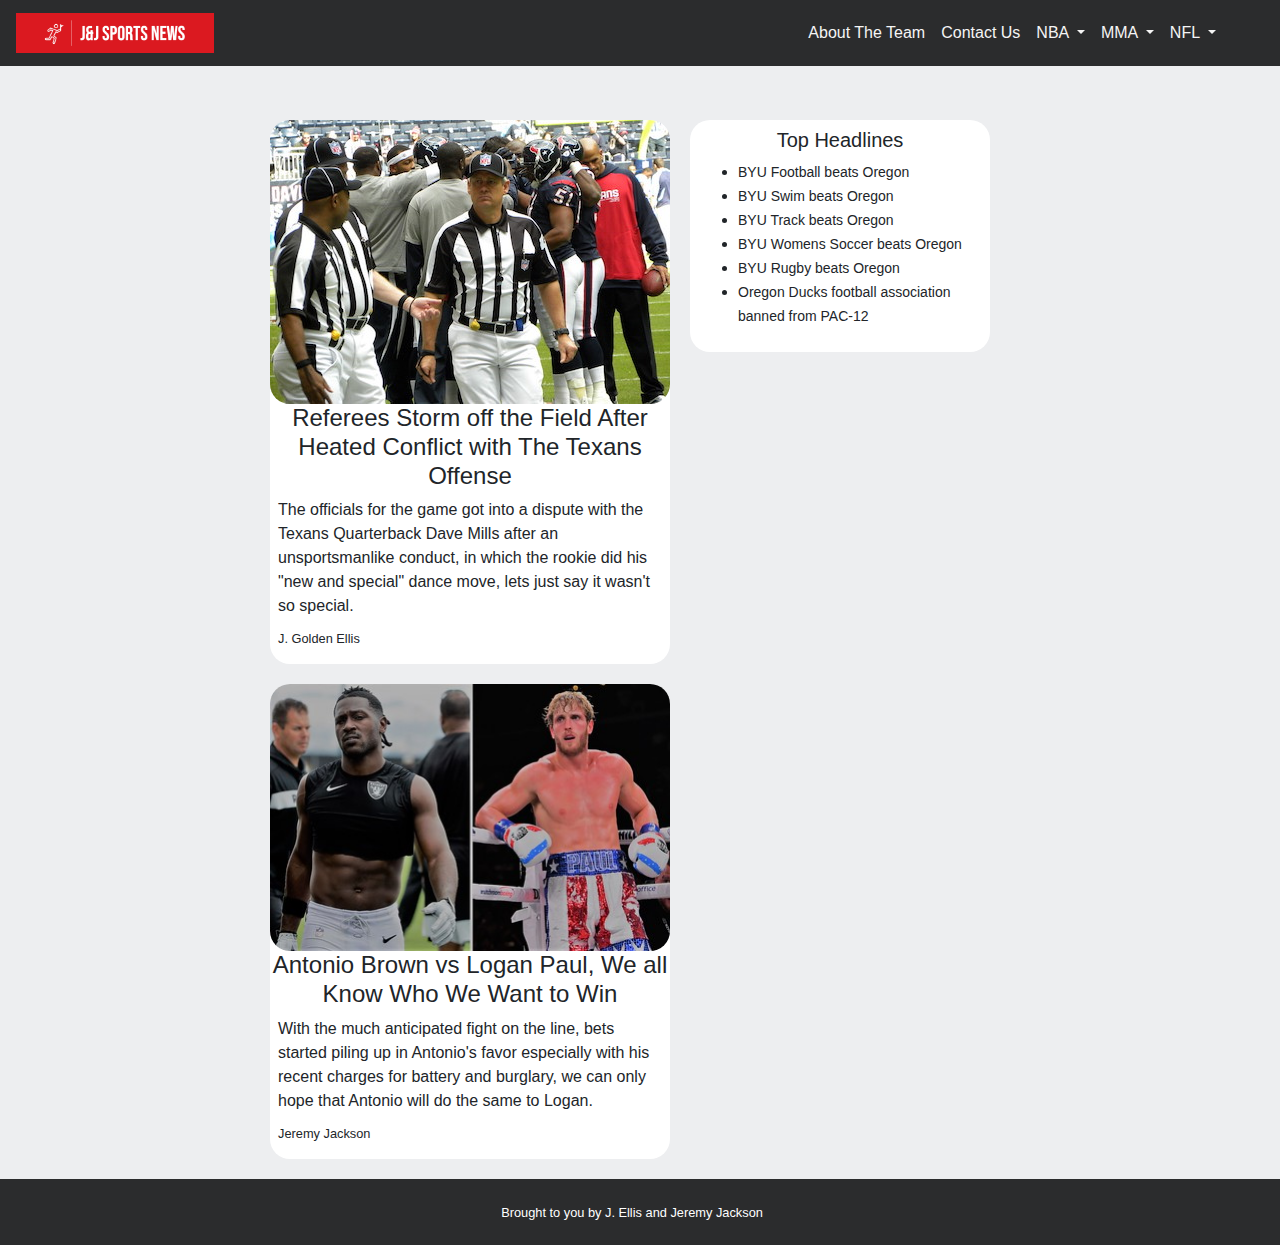
==== index.html @ e5b70355 "init" ====
<!DOCTYPE html>
<html lang="en">

    <head>
        <meta charset="UTF-8">
        <meta http-equiv="X-UA-Compatible" content="IE=edge">
        <meta name="viewport" content="width=device-width, initial-scale=1.0">
        <link rel="stylesheet" href="https://cdn.jsdelivr.net/npm/bootstrap@4.0.0/dist/css/bootstrap.min.css"
            integrity="sha384-Gn5384xqQ1aoWXA+058RXPxPg6fy4IWvTNh0E263XmFcJlSAwiGgFAW/dAiS6JXm" crossorigin="anonymous">
        <link rel="stylesheet" href="styles.css" />
        <title>J-J Sports</title>
    </head>

    <body>
        <div class="nav-container row-1">
            <nav class="navbar navbar-expand-lg navbar-dark bg-dark fixed-top">
                <a class="navbar-brand" href="index.html"><img class="logo" src="./assets/jjlogo1.png"></a>
                <button class="navbar-toggler collapsed" type="button" data-toggle="collapse" onclick="toggleMenu()"
                    data-target="#navbarSupportedContent" aria-controls="navbarSupportedContent" aria-expanded="false"
                    aria-label="Toggle navigation">
                    <span class="navbar-toggler-icon"></span>
                </button>
                <div class="navbar-collapse collapse ml-auto" id="navbarSupportedContent">
                    <ul class="navbar-nav justify-content-end">
                        <li class="nav-item"><a href="./pages/about.html" class="nav-link">About The Team</a></li>
                        <li class="nav-item"><a href="./pages/contact.html" class="nav-link">Contact Us</a></li>
                        <li class="nav-item dropdown">
                            <div class="dropdown-container">
                                <a class="nav-link dropdown-toggle" href="./pages/nba.html" id="navbarDropdownMenuLink"
                                    data-toggle="dropdown" aria-haspopup="true" aria-expanded="false">
                                    NBA
                                </a>
                                <div class="dropdown-menu menu-center" aria-labelledby="navbarDropdownMenuLink">
                                    <a class="dropdown-item" href="#">Teams</a>
                                    <a class="dropdown-item" href="#">Schedule</a>
                                    <a class="dropdown-item" href="#">Stats</a>
                                </div>
                            </div>
                        </li>
                        <li class="nav-item dropdown">
                            <div class="dropdown-container">
                                <a class="nav-link dropdown-toggle" href="./pages/mma.html" id="navbarDropdownMenuLink"
                                    data-toggle="dropdown" aria-haspopup="true" aria-expanded="false">
                                    MMA
                                </a>
                                <div class="dropdown-menu menu-center" aria-labelledby="navbarDropdownMenuLink">
                                    <a class="dropdown-item" href="#">Teams</a>
                                    <a class="dropdown-item" href="#">Schedule</a>
                                    <a class="dropdown-item" href="#">Stats</a>
                                </div>
                            </div>
                        </li>
                        <li class="nav-item dropdown">
                            <div class="dropdown-container">
                                <a class="nav-link dropdown-toggle" href="./pages/nfl.html" id="navbarDropdownMenuLink"
                                    data-toggle="dropdown" aria-haspopup="true" aria-expanded="false">
                                    NFL
                                </a>
                                <div class="dropdown-menu menu-center" aria-labelledby="navbarDropdownMenuLink">
                                    <a class="dropdown-item" href="#">Teams</a>
                                    <a class="dropdown-item" href="#">Schedule</a>
                                    <a class="dropdown-item" href="#">Stats</a>
                                </div>
                            </div>
                        </li>
                    </ul>
                </div>
            </nav>
        </div>
        <div class="row-2">
            <div class="article-container">
                <div class="article">
                    <a class="article-content">
                        <img class="article-image" src="assets/nfl-refs.jpg">
                        <h4 class="title">Referees Storm off the Field After Heated Conflict with The Texans Offense
                        </h4>
                        <p class="Summary">The officials for the game got into a dispute with the Texans Quarterback
                            Dave Mills after an unsportsmanlike conduct, in which the rookie did his "new and
                            special" dance move, lets just say it wasn't so special.</p>
                        <p class="author"><small class="muted">J. Golden Ellis</small></p>
                    </a>
                </div>
                <div class="article">
                    <a class="article-content">
                        <img class="article-image" src="assets/logan-vs-antonio.jpg">
                        <h4 class="title">Antonio Brown vs Logan Paul, We all Know Who We Want to Win</h4>
                        <p class="Summary">With the much anticipated fight on the line, bets started piling up in
                            Antonio's favor especially with his recent charges for battery and burglary, we can only
                            hope that Antonio will do the same to Logan.</p>
                        <p class="author"><small class="muted">Jeremy Jackson</small></p>
                    </a>
                </div>
            </div>
            <div class="col-extra">
                <h5>Top Headlines</h5>
                <ul class="top-headlines">
                    <li>
                        <a class="headline">BYU Football beats Oregon</a>
                    </li>
                    <li>
                        <a class="headline">BYU Swim beats Oregon</a>
                    </li>
                    <li>
                        <a class="headline">BYU Track beats Oregon</a>
                    </li>
                    <li>
                        <a class="headline">BYU Womens Soccer beats Oregon</a>
                    </li>
                    <li>
                        <a class="headline">BYU Rugby beats Oregon</a>
                    </li>
                    <li>
                        <a class="headline">Oregon Ducks football association banned from PAC-12</a>
                    </li>

                </ul>
            </div>
        </div>

        <nav class="navbar navbar-expand-lg navbar-dark bg-dark bottom justify-content-center">
            <a class="navbar-brand" href="index.html"><p class="footer"><small class="muted footer">Brought to you by J. Ellis and Jeremy
            Jackson</small></p></a>
        </nav>
        <script src="navbar-service.js"></script>
    </body>

</html>
---- styles.css ----
/* Menu */
.bg-dark {
    background-color: #2b2c2d !important;
}

.navbar-dark .navbar-nav .nav-link {
    color: whitesmoke !important;
}

.nav-container {
    margin: 0;
}

.dropdown:hover .dropdown-menu {
    display: block;
    margin-top: 0;
}

.logo {
    height: 40px;
}

@media screen and (max-width: 380px) {
    .logo {
        content: url("./assets/jjlogo.png")
    }
}

.menu-center {
    left: 50%;
    right: auto;
    text-align: center;
    transform: translate(-50%, 0);
    width: 20%;
}

@media screen and (max-width: 991px) {
    .menu-center {
        display: none !important;
    }

    .dropdown-toggle::after {
        content: none;
    }

    .dropdown:hover .dropdown-menu {
        display: none !important;
        margin-top: 0;
    }

    .navbar-nav {
        margin-left: 0 !important;
        width: fit-content;
    }

    .nav-link {
        padding: 4px !important;
        margin: 2px !important;
    }
}

.navbar-nav {
    margin-left: auto;
    margin-right: 40px;
}

.container {
    margin: 0;
    padding: 0;
}

.row-2 {
    margin: 120px 16px 0;
    display: flex;
    flex-direction: row;
    justify-content: center;
    align-content: center;
}


body {
    background-color: #edeef0;
}

.col-extra {
    padding: 8px;
    margin: 0 20px;
    width: 300px;
    border-radius: 20px;
    background-color: white;
    text-align: center;
    height: fit-content;
}

.article {
    background-color: white;
    border-radius: 20px;
    align-content: center;
    max-width: 400px;
    width: auto;
    height: fit-content;
    padding-bottom: 6px;
    margin-bottom: 20px;
}

.article-content {
    text-align: center;
}

.navbar-collapse {
    transition: transform 0.2s !important;
}

.article-image {
    margin-left: auto;
    margin-right: auto;
    height: auto;
    width: 100%;
    border-radius: 20px;
}

p {
    font-size: 16px;
    margin: 8px;
    text-align: left;
    overflow-wrap: normal;
}

h5 {
    overflow-wrap: normal;
}

.top-headlines {
    text-align: left;
}

.headline {
    text-align: left;
    font-size: 14px;
}

.article-container {
    flex-direction: column;
}

@media screen and (max-width: 780px) {
    .col-extra {
        display: none;
    }
}

.nav-item:hover:not(.active) {
    background-color: indianred;
    border-radius: 10px;
}

.active {
    background-color: red;
    border-radius: 10px;
}
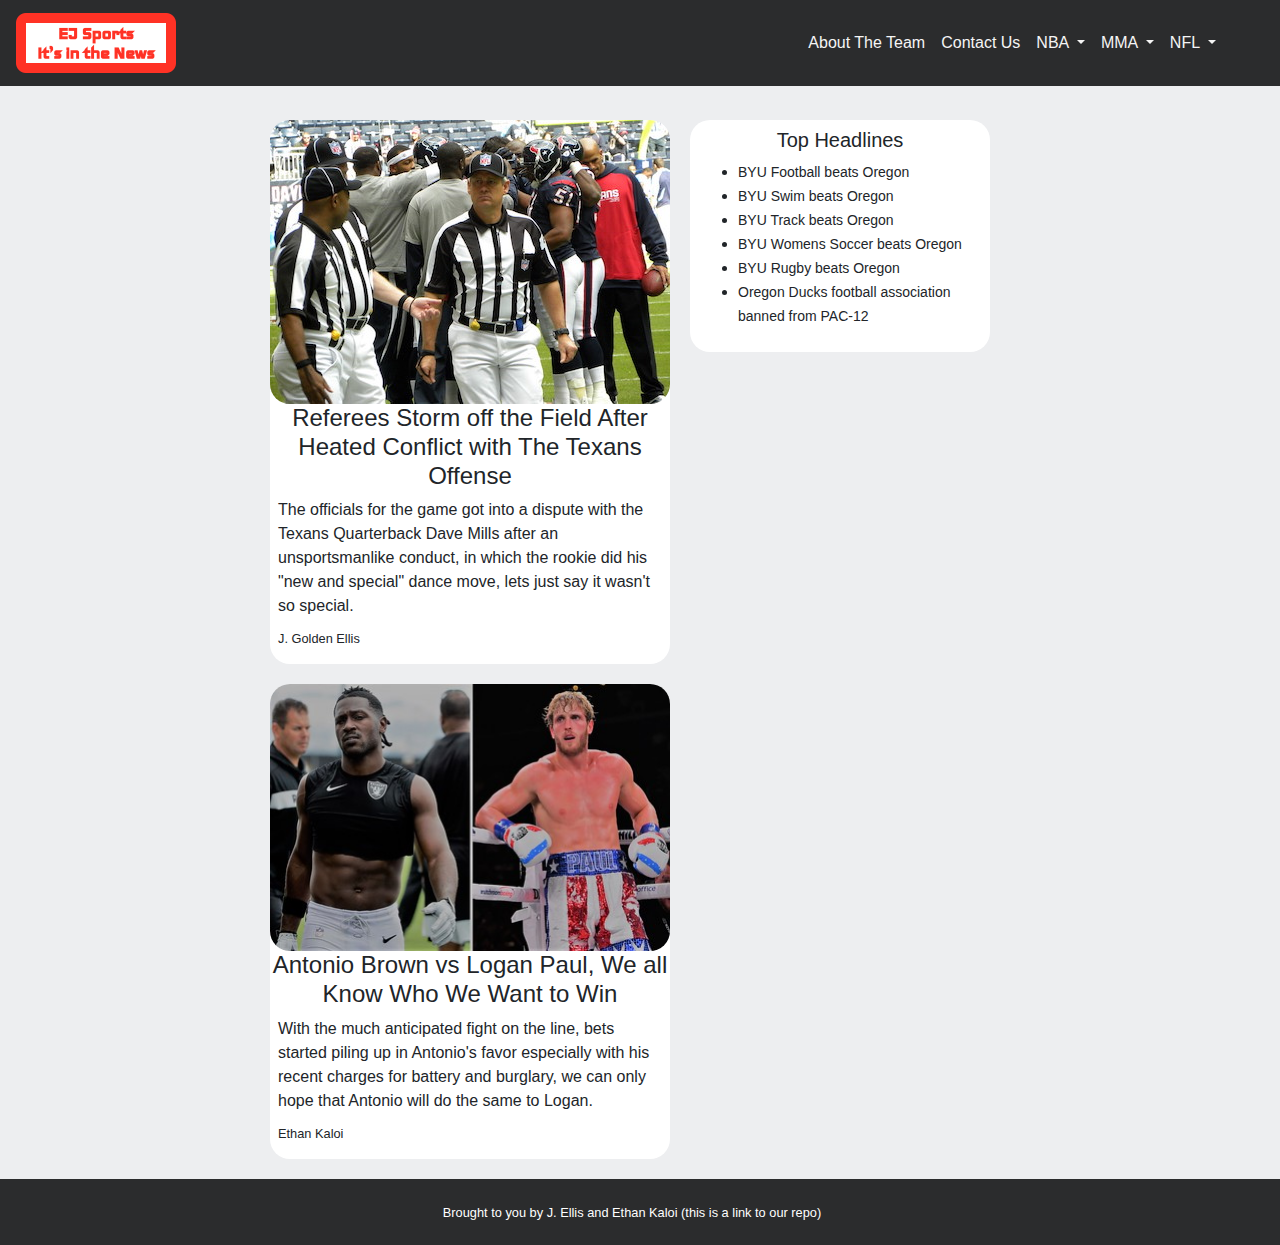
==== commit 229093e9: "some styling" ====
--- a/index.html
+++ b/index.html
@@ -14,7 +14,7 @@
     <body>
         <div class="nav-container row-1">
             <nav class="navbar navbar-expand-lg navbar-dark bg-dark fixed-top">
-                <a class="navbar-brand" href="index.html"><img class="logo" src="./assets/jjlogo1.png"></a>
+                <a class="navbar-brand" href="index.html"><img class="logo" src="./assets/EJSports.png"></a>
                 <button class="navbar-toggler collapsed" type="button" data-toggle="collapse" onclick="toggleMenu()"
                     data-target="#navbarSupportedContent" aria-controls="navbarSupportedContent" aria-expanded="false"
                     aria-label="Toggle navigation">
@@ -87,7 +87,7 @@
                         <p class="Summary">With the much anticipated fight on the line, bets started piling up in
                             Antonio's favor especially with his recent charges for battery and burglary, we can only
                             hope that Antonio will do the same to Logan.</p>
-                        <p class="author"><small class="muted">Jeremy Jackson</small></p>
+                        <p class="author"><small class="muted">Ethan Kaloi</small></p>
                     </a>
                 </div>
             </div>
@@ -118,8 +118,9 @@
         </div>
 
         <nav class="navbar navbar-expand-lg navbar-dark bg-dark bottom justify-content-center">
-            <a class="navbar-brand" href="index.html"><p class="footer"><small class="muted footer">Brought to you by J. Ellis and Jeremy
-            Jackson</small></p></a>
+            <a class="navbar-brand" href="https://github.com/jellis206/E-J-Sports">
+                <p class="footer"><small class="muted-footer">Brought to you by J. Ellis and Ethan Kaloi (this is a link to our repo)</small></p>
+            </a>
         </nav>
         <script src="navbar-service.js"></script>
     </body>
--- a/styles.css
+++ b/styles.css
@@ -17,12 +17,12 @@
 }
 
 .logo {
-    height: 40px;
+    height: 60px;
 }
 
-@media screen and (max-width: 380px) {
+@media screen and (max-width: 780px) {
     .logo {
-        content: url("./assets/jjlogo.png")
+        height: 40px;
     }
 }
 
@@ -157,4 +157,8 @@
 .active {
     background-color: red;
     border-radius: 10px;
+}
+
+#match {
+    margin-top: 60px;
 }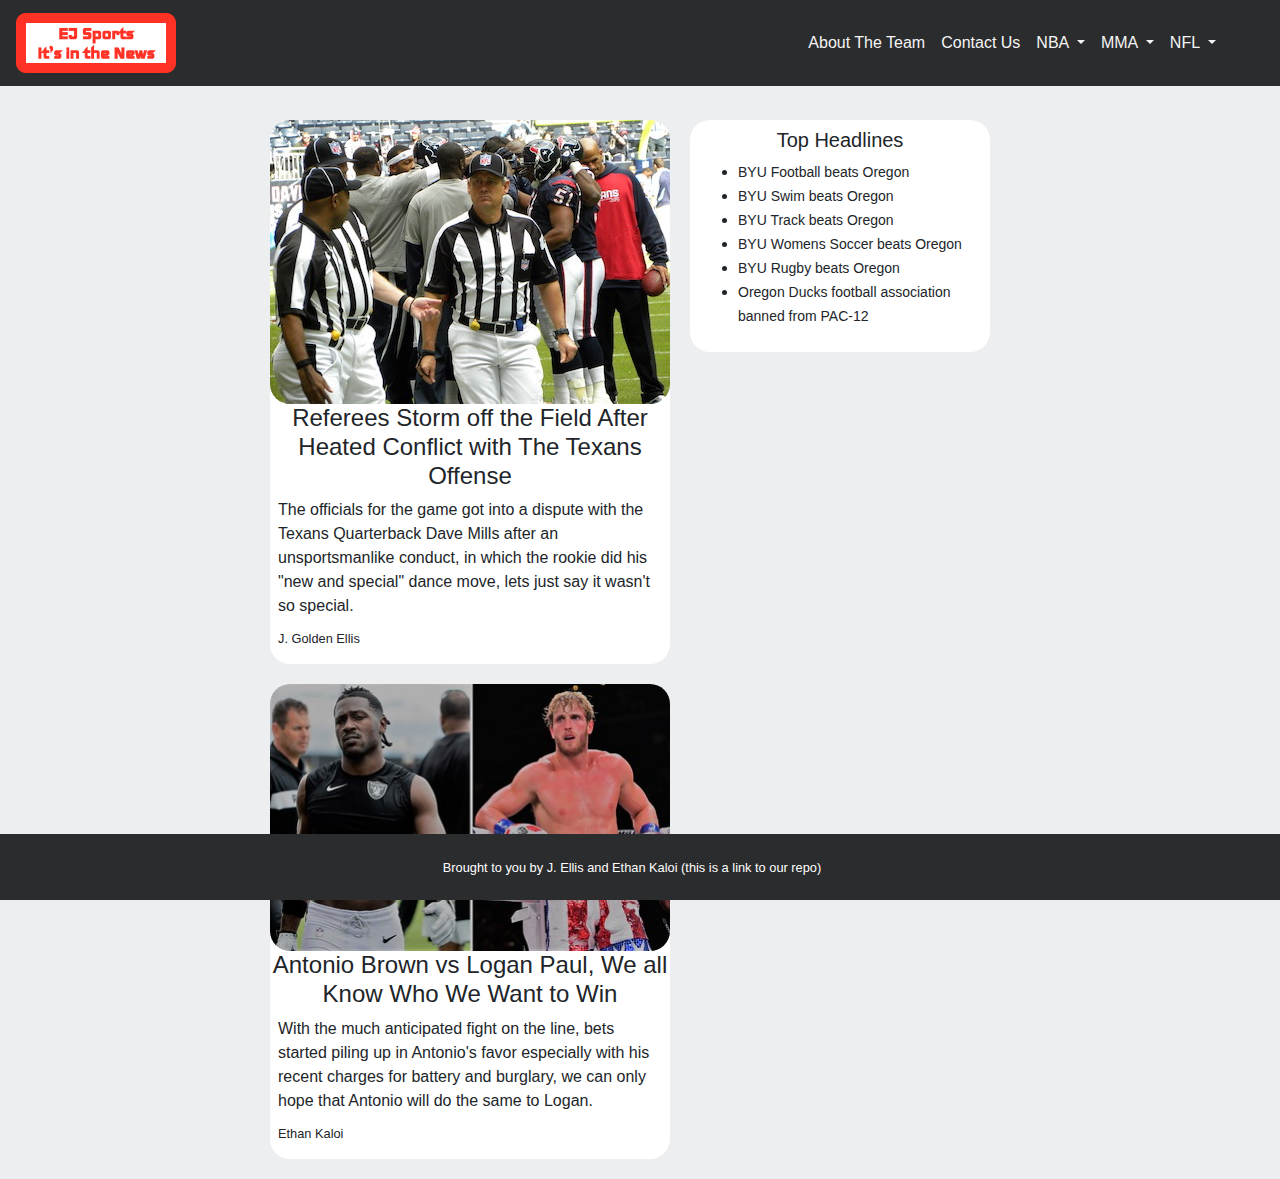
==== commit b64420fd: "nearly done!" ====
--- a/index.html
+++ b/index.html
@@ -117,7 +117,7 @@
             </div>
         </div>
 
-        <nav class="navbar navbar-expand-lg navbar-dark bg-dark bottom justify-content-center">
+        <nav class="navbar navbar-expand-lg navbar-dark bg-dark bottom justify-content-center fixed-bottom">
             <a class="navbar-brand" href="https://github.com/jellis206/E-J-Sports">
                 <p class="footer"><small class="muted-footer">Brought to you by J. Ellis and Ethan Kaloi (this is a link to our repo)</small></p>
             </a>
--- a/styles.css
+++ b/styles.css
@@ -23,6 +23,10 @@
 @media screen and (max-width: 780px) {
     .logo {
         height: 40px;
+    }
+
+    .games {
+        margin-top: 80px;
     }
 }
 
@@ -159,6 +163,35 @@
     border-radius: 10px;
 }
 
-#match {
-    margin-top: 60px;
+@media screen and (min-width: 780px) {
+    .games {
+        margin-top: 100px;
+    }
+}
+
+.games {
+    padding-inline: 20px;
+    display: flex;
+    flex-direction: column;
+    margin-bottom: 80px;
+}
+
+.game {
+    background-color: white;
+    border: solid 2px #2b2c2d;
+    border-radius: 10px;
+    padding-inline: 4px;
+    margin-bottom: 10px;
+    text-align: center;
+}
+
+p.date {
+    margin: 0;
+    width: 100%;
+    text-align: center;
+}
+
+.game .teams {
+    flex-direction: row;
+    justify-content: space-between;
 }